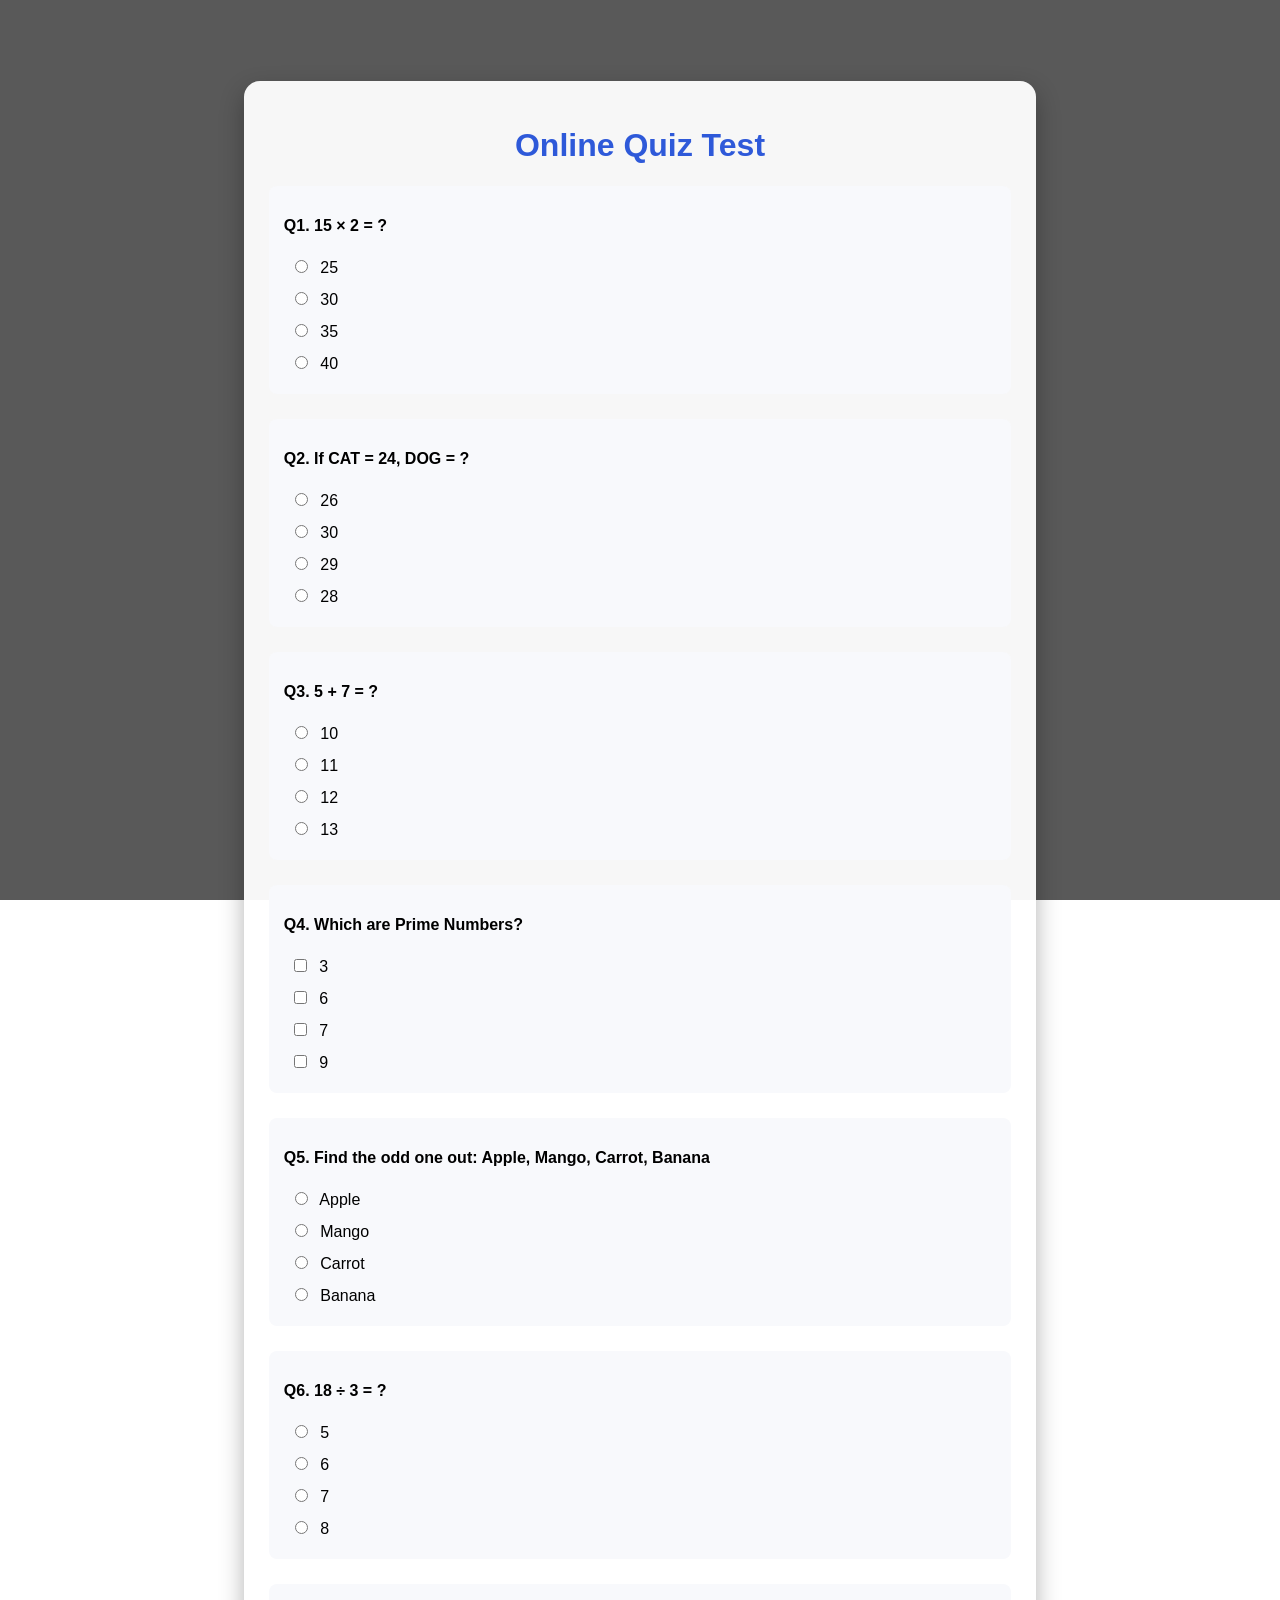
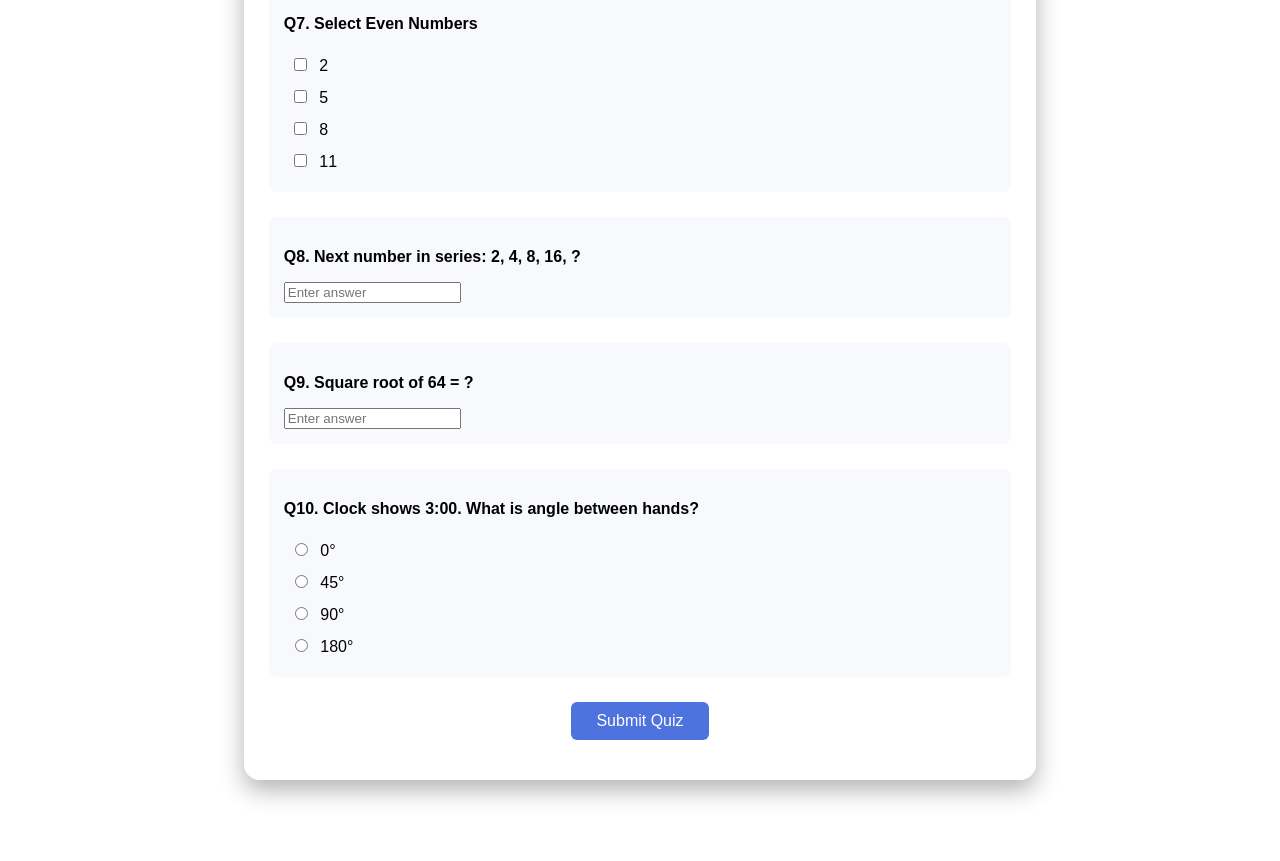
==== quiz.html @ 4258fc8a "Initial commit" ====
<!DOCTYPE html>
<html>
<head>
    <meta charset="UTF-8">
    <title>Online Quiz Test</title>
    <link rel="stylesheet" href="style.css">
</head>
<body>

<div class="container">
    <div class="header">
        <h1>Online Quiz Test</h1>
    </div>

    <div id="quizContainer"></div>

    <div class="submit-area">
        <button onclick="submit()">Submit Quiz</button>
        <div id="result"></div>
    </div>
</div>

<script src="script.js"></script>
</body>
</html>
---- style.css ----
body {
    margin: 0;
    font-family: Arial, sans-serif;

    background: 
        linear-gradient(rgba(0,0,0,0.65), rgba(0,0,0,0.65)),
        url("https://images.unsplash.com/photo-1503676260728-1c00da094a0b");

    background-size: cover;
    background-position: center;
    background-attachment: fixed;
}

.container {
    width: 58%;
    max-width: 860px;
    margin: 81px auto;
    background: rgba(255, 255, 255, 0.95);
    padding: 25px;
    border-radius: 16px;
    box-shadow: 0 10px 25px rgba(0, 0, 0, 0.3);
    animation: fadeIn 0.5s ease-in;
}


@keyframes fadeIn {
    from {opacity: 0; transform: translateY(10px);}
    to {opacity: 1; transform: translateY(0);}
}

.header {
    text-align: center;
    margin-bottom: 20px;
}

.header h1 {
    color: #2e59d9;
}

.question {
    margin-bottom: 25px;
    padding: 15px;
    border-radius: 8px;
    background: #f8f9fc;
    transition: 0.3s;
}

.question:hover {
    background: #e2e6f5;
}

.options label {
    display: block;
    padding: 6px;
    cursor: pointer;
}

.options input {
    margin-right: 8px;
}

.submit-area {
    text-align: center;
}

button {
    padding: 10px 25px;
    border: none;
    background: #4e73df;
    color: white;
    border-radius: 6px;
    cursor: pointer;
    transition: 0.3s;
    font-size: 16px;
}

button:hover {
    background: #2e59d9;
    transform: scale(1.05);
}

#result {
    margin-top: 15px;
    font-size: 18px;
    font-weight: bold;
}
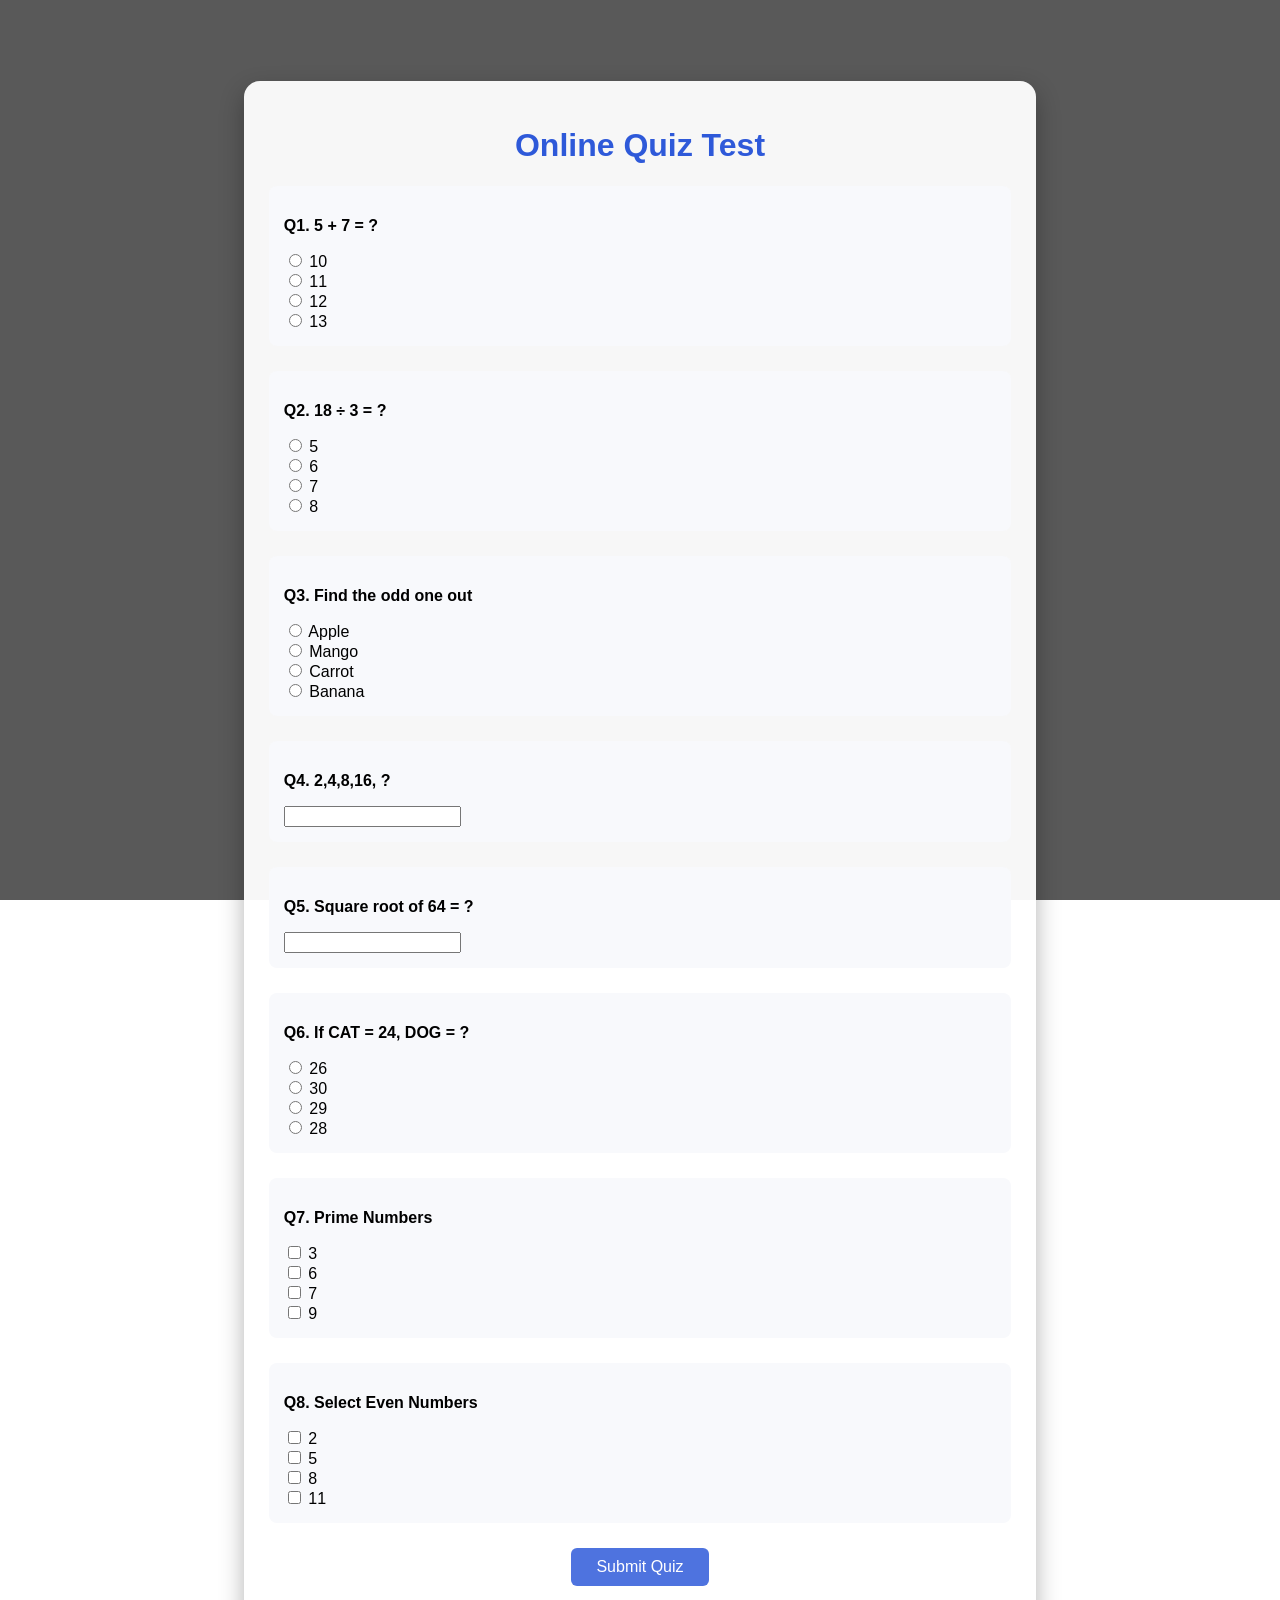
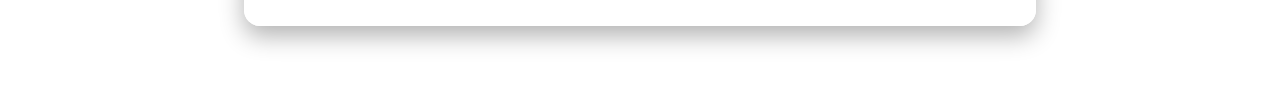
==== commit b062eb7d: "Update quiz.html" ====
--- a/quiz.html
+++ b/quiz.html
@@ -15,11 +15,11 @@
     <div id="quizContainer"></div>
 
     <div class="submit-area">
-        <button onclick="submit()">Submit Quiz</button>
+        <button onclick="submitQuiz()">Submit Quiz</button>
         <div id="result"></div>
     </div>
 </div>
 
-<script src="script.js"></script>
+<script src="script.js" defer></script>
 </body>
 </html>
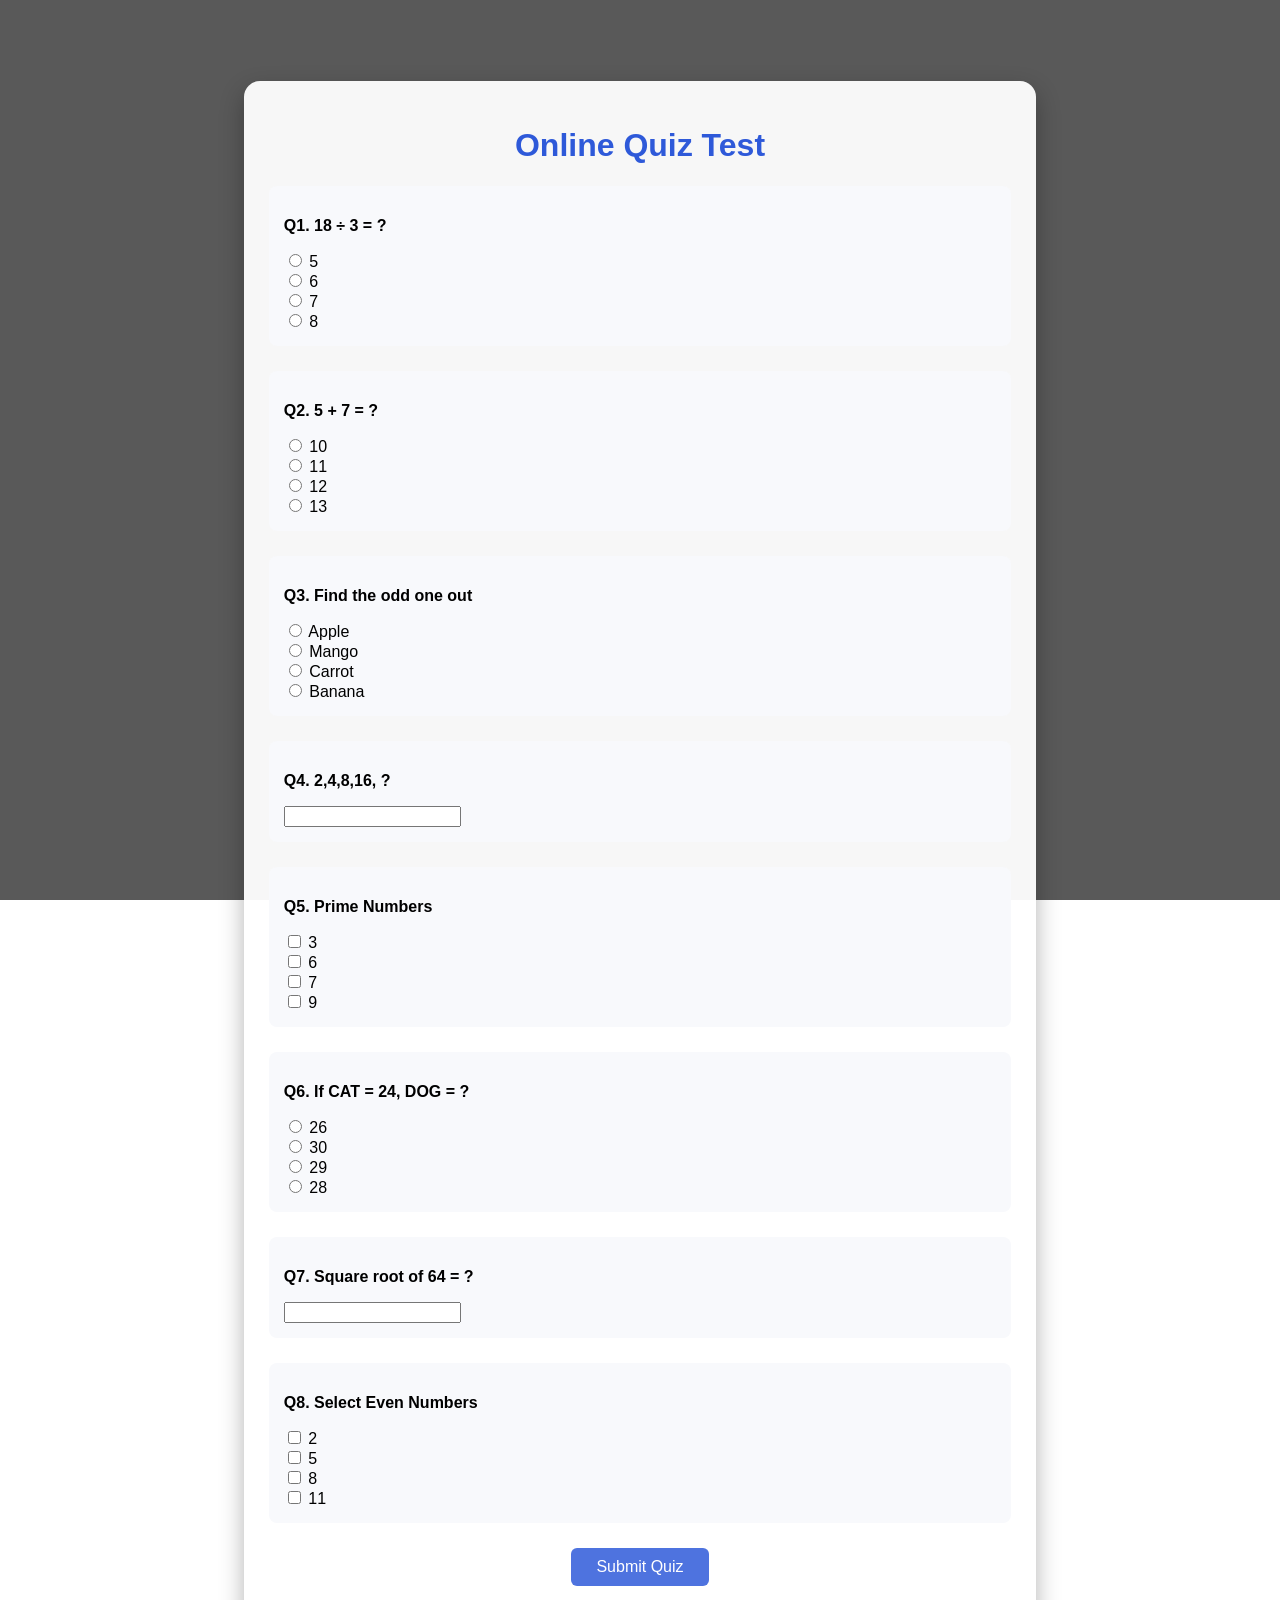
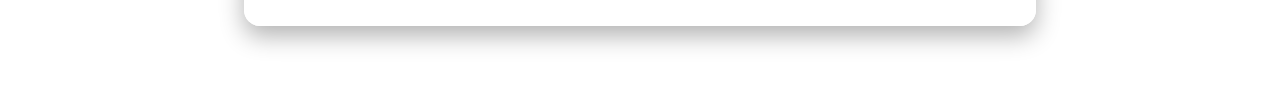
==== commit d0e05667: "Update quiz.html" ====
--- a/quiz.html
+++ b/quiz.html
@@ -20,6 +20,8 @@
     </div>
 </div>
 
-<script src="script.js" defer></script>
+<body>
+
+<script src="script.js"></script>
 </body>
 </html>
